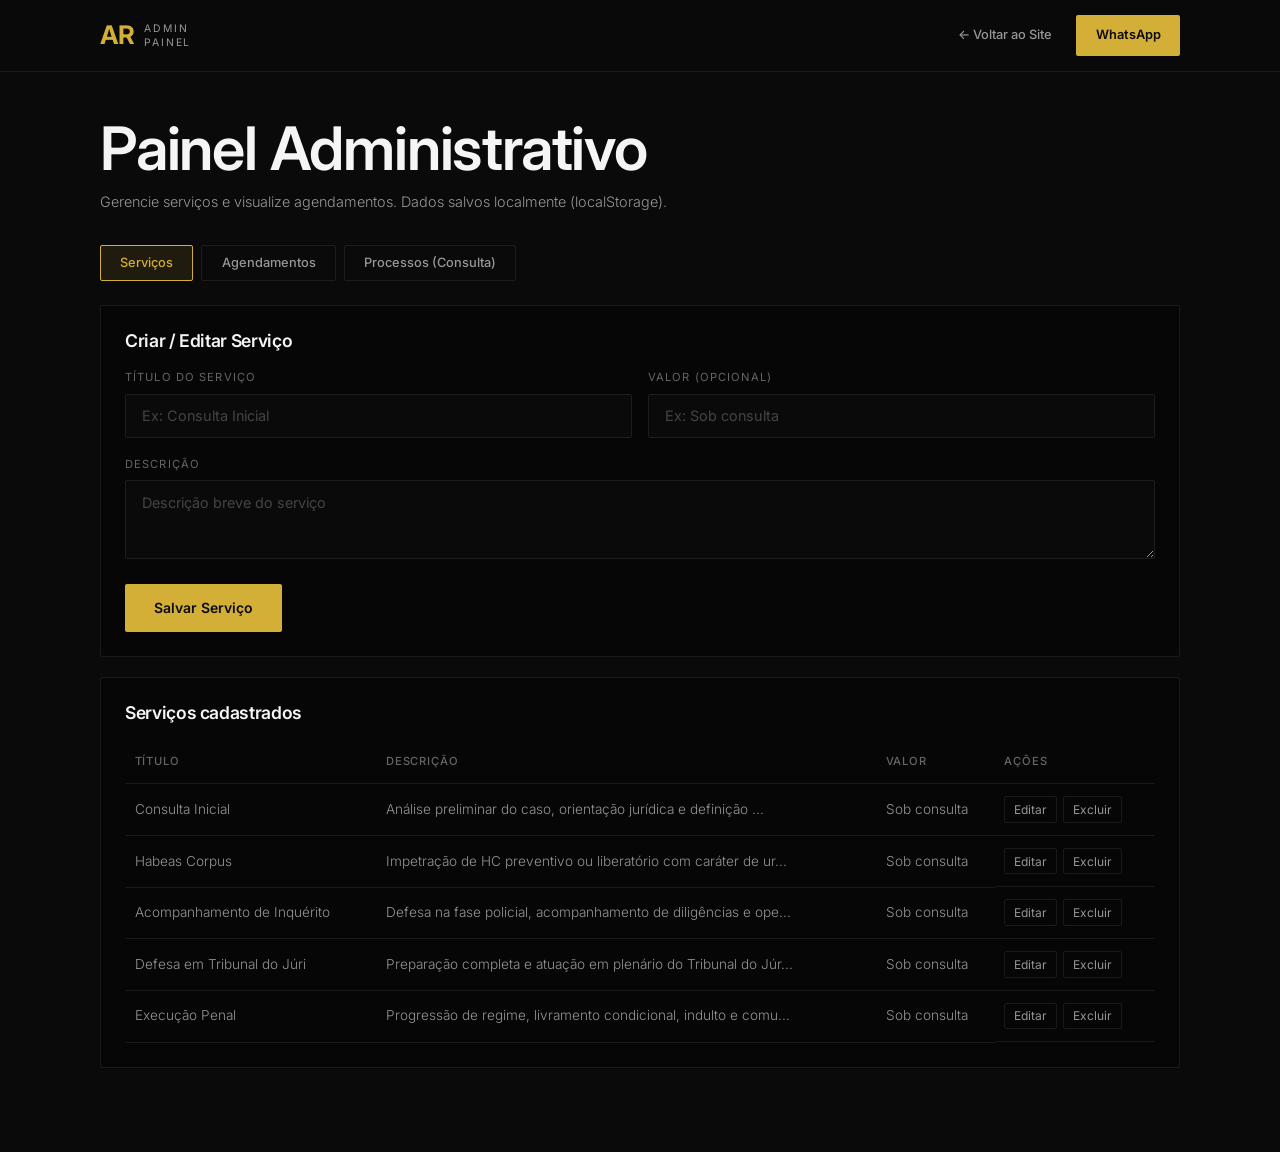
==== admin.html @ 39ab288a "Refactor: arquivos separados (HTML/CSS/JS) + telefone atualizado + banco de dados simulado (agendame" ====
<!DOCTYPE html>
<html lang="pt-BR">
<head>
    <meta charset="UTF-8">
    <meta name="viewport" content="width=device-width, initial-scale=1.0">
    <title>Admin | AR Advocacia Criminal</title>
    <link rel="preconnect" href="https://fonts.googleapis.com">
    <link rel="preconnect" href="https://fonts.gstatic.com" crossorigin>
    <link href="https://fonts.googleapis.com/css2?family=Inter:wght@300;400;500;600;700&display=swap" rel="stylesheet">
    <link rel="stylesheet" href="css/style.css">
</head>
<body>

    <nav class="navbar">
        <div class="container nav-container">
            <a href="index.html" class="logo">
                <span class="logo-mark">AR</span>
                <span class="logo-text">Admin<br>Painel</span>
            </a>
            <div class="nav-links">
                <a href="index.html" class="nav-link">← Voltar ao Site</a>
                <a href="https://wa.me/5546999193713" target="_blank" rel="noopener" class="btn btn-gold btn-sm">WhatsApp</a>
            </div>
        </div>
    </nav>

    <main class="admin-main">
        <div class="container">
            <header class="admin-header">
                <h1>Painel Administrativo</h1>
                <p>Gerencie serviços e visualize agendamentos. Dados salvos localmente (localStorage).</p>
            </header>

            <!-- TABS -->
            <div class="tabs">
                <button class="tab active" data-tab="servicos">Serviços</button>
                <button class="tab" data-tab="agendamentos">Agendamentos</button>
                <button class="tab" data-tab="processos">Processos (Consulta)</button>
            </div>

            <!-- TAB SERVIÇOS -->
            <section id="tab-servicos" class="tab-content active">
                <div class="admin-card">
                    <h2>Criar / Editar Serviço</h2>
                    <form id="form-servico">
                        <input type="hidden" id="servico-id">
                        <div class="form-row">
                            <div class="form-group">
                                <label for="servico-titulo">Título do serviço</label>
                                <input type="text" id="servico-titulo" required placeholder="Ex: Consulta Inicial">
                            </div>
                            <div class="form-group">
                                <label for="servico-preco">Valor (opcional)</label>
                                <input type="text" id="servico-preco" placeholder="Ex: Sob consulta">
                            </div>
                        </div>
                        <div class="form-group">
                            <label for="servico-descricao">Descrição</label>
                            <textarea id="servico-descricao" rows="3" required placeholder="Descrição breve do serviço"></textarea>
                        </div>
                        <div class="form-actions">
                            <button type="submit" class="btn btn-gold" id="btn-salvar-servico">Salvar Serviço</button>
                            <button type="button" class="btn btn-outline" id="btn-cancelar-servico" style="display:none;">Cancelar edição</button>
                        </div>
                    </form>
                </div>

                <div class="admin-card">
                    <h2>Serviços cadastrados</h2>
                    <div id="lista-servicos-admin" class="table-wrap">
                        <!-- preenchido via JS -->
                    </div>
                </div>
            </section>

            <!-- TAB AGENDAMENTOS -->
            <section id="tab-agendamentos" class="tab-content">
                <div class="admin-card">
                    <div class="admin-card-header">
                        <h2>Agendamentos recebidos</h2>
                        <button class="btn btn-outline btn-sm" id="btn-limpar-agendamentos">Limpar todos</button>
                    </div>
                    <div id="lista-agendamentos" class="table-wrap">
                        <!-- preenchido via JS -->
                    </div>
                </div>
            </section>

            <!-- TAB PROCESSOS -->
            <section id="tab-processos" class="tab-content">
                <div class="admin-card">
                    <h2>Base de Processos (Consulta Pública)</h2>
                    <p class="hint">Estes são os códigos disponíveis na consulta processual do site.</p>
                    <div id="lista-processos" class="table-wrap">
                        <!-- preenchido via JS -->
                    </div>
                </div>
            </section>
        </div>
    </main>

    <script src="js/db.js"></script>
    <script src="js/admin.js"></script>
</body>
</html>
---- css/style.css ----
/* ============================================
   AR Advocacia Criminal — Design System
   Preto Ônix + Dourado Luxo + Off-White
   ============================================ */

:root {
    --onyx: #0A0A0A;
    --onyx-soft: #111111;
    --gold: #D4AF37;
    --gold-hover: #c9a227;
    --offwhite: #F5F5F5;
    --muted: rgba(245, 245, 245, 0.6);
    --muted-2: rgba(245, 245, 245, 0.4);
    --border: rgba(255, 255, 255, 0.08);
    --border-gold: rgba(212, 175, 55, 0.35);
    --radius: 2px;
    --font: 'Inter', system-ui, -apple-system, sans-serif;
    --max-w: 1120px;
    --nav-h: 72px;
}

*, *::before, *::after { box-sizing: border-box; margin: 0; padding: 0; }

html { scroll-behavior: smooth; }

body {
    font-family: var(--font);
    background: var(--onyx);
    color: var(--offwhite);
    line-height: 1.6;
    -webkit-font-smoothing: antialiased;
}

img { max-width: 100%; display: block; }
a { color: inherit; text-decoration: none; }
ul { list-style: none; }

.container {
    width: 100%;
    max-width: var(--max-w);
    margin: 0 auto;
    padding: 0 1.25rem;
}

.container.narrow { max-width: 640px; }

/* Typography */
.eyebrow {
    font-size: 0.7rem;
    letter-spacing: 0.28em;
    text-transform: uppercase;
    color: var(--gold);
    font-weight: 500;
    margin-bottom: 0.75rem;
}

h1, h2, h3, h4 { font-weight: 600; letter-spacing: -0.02em; line-height: 1.2; }

h1 { font-size: clamp(2.25rem, 5vw, 3.75rem); }
h2 { font-size: clamp(1.75rem, 3.5vw, 2.25rem); }
h3 { font-size: 1.1rem; }

.text-gold { color: var(--gold); }

/* Buttons */
.btn {
    display: inline-flex;
    align-items: center;
    justify-content: center;
    gap: 0.5rem;
    padding: 0.9rem 1.75rem;
    font-size: 0.875rem;
    font-weight: 600;
    border-radius: var(--radius);
    border: 1px solid transparent;
    cursor: pointer;
    transition: all 0.25s ease;
    font-family: inherit;
}

.btn-gold {
    background: var(--gold);
    color: var(--onyx);
}
.btn-gold:hover { background: var(--gold-hover); }

.btn-outline {
    background: transparent;
    border-color: var(--border-gold);
    color: var(--gold);
}
.btn-outline:hover {
    border-color: var(--gold);
    background: rgba(212, 175, 55, 0.06);
}

.btn-sm { padding: 0.6rem 1.15rem; font-size: 0.8rem; }
.btn-block { width: 100%; }

.btn-loader {
    width: 18px;
    height: 18px;
    border: 2px solid rgba(10,10,10,0.2);
    border-top-color: var(--onyx);
    border-radius: 50%;
    animation: spin 0.7s linear infinite;
}

@keyframes spin {
    to { transform: rotate(360deg); }
}

.hidden { display: none !important; }

/* NAVBAR */
.navbar {
    position: fixed;
    top: 0; left: 0; right: 0;
    z-index: 100;
    height: var(--nav-h);
    background: rgba(10, 10, 10, 0.92);
    backdrop-filter: blur(12px);
    border-bottom: 1px solid var(--border);
}

.nav-container {
    display: flex;
    align-items: center;
    justify-content: space-between;
    height: 100%;
}

.logo {
    display: flex;
    align-items: center;
    gap: 0.6rem;
}

.logo-mark {
    font-size: 1.6rem;
    font-weight: 700;
    color: var(--gold);
    letter-spacing: -0.03em;
}

.logo-text {
    font-size: 0.65rem;
    text-transform: uppercase;
    letter-spacing: 0.18em;
    color: var(--muted);
    line-height: 1.3;
    font-weight: 400;
}

.nav-links {
    display: flex;
    align-items: center;
    gap: 1.5rem;
}

.nav-link {
    font-size: 0.8rem;
    font-weight: 500;
    color: var(--muted);
    position: relative;
    transition: color 0.2s;
}

.nav-link:hover,
.nav-link.active { color: var(--gold); }

.nav-link::after {
    content: '';
    position: absolute;
    left: 0; bottom: -3px;
    width: 0; height: 1px;
    background: var(--gold);
    transition: width 0.25s ease;
}
.nav-link:hover::after { width: 100%; }

.admin-link { color: var(--gold) !important; opacity: 0.85; }

.menu-toggle {
    display: none;
    flex-direction: column;
    gap: 5px;
    background: none;
    border: none;
    cursor: pointer;
    padding: 0.4rem;
}
.menu-toggle span {
    display: block;
    width: 22px;
    height: 1.5px;
    background: var(--gold);
}

/* HERO */
.hero {
    min-height: 100vh;
    display: flex;
    align-items: center;
    justify-content: center;
    text-align: center;
    padding: calc(var(--nav-h) + 2rem) 1.25rem 4rem;
}

.hero-content { max-width: 820px; }

.hero-subtitle {
    font-size: 1.1rem;
    color: var(--muted);
    font-weight: 300;
    max-width: 540px;
    margin: 1.25rem auto 2rem;
    line-height: 1.7;
}

.hero-actions {
    display: flex;
    flex-wrap: wrap;
    gap: 0.85rem;
    justify-content: center;
}

/* SECTIONS */
.section {
    padding: 5rem 0;
    border-top: 1px solid var(--border);
}

.section-alt { background: var(--onyx-soft); }

.section-header {
    text-align: center;
    margin-bottom: 3rem;
}

.section-desc {
    color: var(--muted);
    font-size: 0.95rem;
    font-weight: 300;
    margin-top: 0.5rem;
}

/* CARDS GRID */
.grid-cards {
    display: grid;
    grid-template-columns: repeat(auto-fill, minmax(280px, 1fr));
    gap: 1.15rem;
}

.card {
    padding: 1.75rem;
    border: 1px solid var(--border);
    border-radius: var(--radius);
    background: rgba(0,0,0,0.35);
    transition: border-color 0.3s, transform 0.3s;
}

.card:hover {
    border-color: var(--gold);
    transform: translateY(-2px);
}

.card-icon {
    width: 40px;
    height: 40px;
    display: flex;
    align-items: center;
    justify-content: center;
    border: 1px solid var(--border-gold);
    border-radius: var(--radius);
    margin-bottom: 1.1rem;
    color: var(--gold);
}
.card-icon svg { width: 20px; height: 20px; }

.card h3 { margin-bottom: 0.45rem; }
.card p { font-size: 0.875rem; color: var(--muted); font-weight: 300; line-height: 1.65; }

/* ABOUT */
.about-grid {
    display: grid;
    grid-template-columns: 1fr 1fr;
    gap: 3.5rem;
    align-items: center;
}

.about-text p {
    color: var(--muted);
    font-weight: 300;
    margin-bottom: 1rem;
    line-height: 1.75;
}

.stats {
    display: flex;
    gap: 2rem;
    margin-top: 2rem;
    padding-top: 1.5rem;
    border-top: 1px solid var(--border);
}

.stat-value {
    display: block;
    font-size: 1.6rem;
    font-weight: 600;
    color: var(--gold);
}

.stat-label {
    font-size: 0.7rem;
    text-transform: uppercase;
    letter-spacing: 0.12em;
    color: var(--muted-2);
}

.about-photo { position: relative; }

.photo-placeholder {
    aspect-ratio: 4/5;
    background: linear-gradient(145deg, #0d0d0d, #1a1a1a);
    border: 1px solid var(--border);
    border-radius: var(--radius);
    display: flex;
    align-items: center;
    justify-content: center;
}

.photo-inner { text-align: center; padding: 2rem; }

.photo-initials {
    display: flex;
    align-items: center;
    justify-content: center;
    width: 90px;
    height: 90px;
    margin: 0 auto 1rem;
    border: 1px solid var(--border-gold);
    border-radius: 50%;
    font-size: 1.75rem;
    font-weight: 300;
    color: var(--gold);
}

.photo-name {
    font-size: 0.85rem;
    letter-spacing: 0.15em;
    text-transform: uppercase;
    color: var(--gold);
}

.photo-oab {
    font-size: 0.75rem;
    color: var(--muted-2);
    margin-top: 0.35rem;
}

/* FORMS */
.form-card {
    border: 1px solid var(--border);
    border-radius: var(--radius);
    background: rgba(0,0,0,0.35);
    padding: 1.75rem;
}

.form-row {
    display: grid;
    grid-template-columns: 1fr 1fr;
    gap: 1rem;
}

.form-group {
    margin-bottom: 1.1rem;
}

.form-group label {
    display: block;
    font-size: 0.7rem;
    text-transform: uppercase;
    letter-spacing: 0.1em;
    color: var(--muted-2);
    margin-bottom: 0.4rem;
}

.form-group input,
.form-group select,
.form-group textarea {
    width: 100%;
    padding: 0.8rem 1rem;
    background: var(--onyx);
    border: 1px solid var(--border);
    border-radius: var(--radius);
    color: var(--offwhite);
    font-family: inherit;
    font-size: 0.9rem;
    transition: border-color 0.2s;
}

.form-group input:focus,
.form-group select:focus,
.form-group textarea:focus {
    outline: none;
    border-color: var(--border-gold);
}

.form-group input::placeholder,
.form-group textarea::placeholder {
    color: rgba(245,245,245,0.25);
}

.form-actions {
    display: flex;
    gap: 0.75rem;
    flex-wrap: wrap;
}

/* Alerts & Results */
.alert {
    margin-top: 1rem;
    padding: 0.9rem 1rem;
    border-radius: var(--radius);
    font-size: 0.875rem;
}

.alert-success {
    border: 1px solid rgba(212, 175, 55, 0.4);
    background: rgba(212, 175, 55, 0.08);
    color: var(--gold);
}

.alert-error {
    border: 1px solid rgba(220, 80, 80, 0.35);
    background: rgba(220, 80, 80, 0.08);
    color: #e89a9a;
}

.result-card {
    margin-top: 1.25rem;
    border: 1px solid var(--border-gold);
    border-radius: var(--radius);
    padding: 1.25rem;
    background: rgba(212, 175, 55, 0.04);
    animation: fadeIn 0.4s ease;
}

@keyframes fadeIn {
    from { opacity: 0; transform: translateY(8px); }
    to { opacity: 1; transform: translateY(0); }
}

.result-header {
    display: flex;
    justify-content: space-between;
    align-items: flex-start;
    margin-bottom: 1rem;
}

.result-label {
    font-size: 0.7rem;
    text-transform: uppercase;
    letter-spacing: 0.1em;
    color: var(--muted-2);
}

.result-status {
    color: var(--gold);
    font-weight: 500;
    margin-top: 0.25rem;
    font-size: 0.95rem;
}

.badge {
    font-size: 0.65rem;
    text-transform: uppercase;
    letter-spacing: 0.08em;
    padding: 0.25rem 0.5rem;
    border: 1px solid var(--border-gold);
    color: var(--gold);
    border-radius: var(--radius);
}

.result-body p {
    font-size: 0.875rem;
    color: var(--muted);
    margin-bottom: 0.35rem;
}

.result-body .label { color: var(--muted-2); }

.result-note {
    margin-top: 1rem;
    font-size: 0.75rem;
    color: var(--muted-2);
    line-height: 1.5;
}

.hint-codes {
    text-align: center;
    margin-top: 1.25rem;
    font-size: 0.75rem;
    color: var(--muted-2);
}

.hint-codes code {
    color: rgba(212, 175, 55, 0.7);
    font-family: inherit;
}

/* FOOTER */
.footer {
    border-top: 1px solid var(--border);
    padding: 3.5rem 0 2rem;
}

.footer-grid {
    display: grid;
    grid-template-columns: repeat(3, 1fr);
    gap: 2rem;
    margin-bottom: 2.5rem;
}

.footer-col h4 {
    font-size: 0.7rem;
    text-transform: uppercase;
    letter-spacing: 0.18em;
    color: var(--gold);
    margin-bottom: 1rem;
}

.footer-col ul li,
.footer-col p {
    font-size: 0.875rem;
    color: var(--muted);
    margin-bottom: 0.5rem;
    font-weight: 300;
}

.footer-col a:hover { color: var(--gold); }

.footer-bottom {
    border-top: 1px solid var(--border);
    padding-top: 1.75rem;
}

.ethical-notice {
    font-size: 0.7rem;
    color: rgba(245,245,245,0.28);
    line-height: 1.6;
    max-width: 720px;
    margin-bottom: 0.75rem;
}

.copyright {
    font-size: 0.7rem;
    color: rgba(245,245,245,0.18);
}

/* ========== ADMIN ========== */
.admin-main {
    padding: calc(var(--nav-h) + 2.5rem) 0 4rem;
}

.admin-header {
    margin-bottom: 2rem;
}

.admin-header h1 { margin-bottom: 0.35rem; }
.admin-header p { color: var(--muted); font-size: 0.9rem; font-weight: 300; }

.tabs {
    display: flex;
    gap: 0.5rem;
    margin-bottom: 1.5rem;
    flex-wrap: wrap;
}

.tab {
    padding: 0.6rem 1.2rem;
    background: transparent;
    border: 1px solid var(--border);
    color: var(--muted);
    font-size: 0.8rem;
    font-weight: 500;
    border-radius: var(--radius);
    cursor: pointer;
    font-family: inherit;
    transition: all 0.2s;
}

.tab:hover { border-color: var(--border-gold); color: var(--gold); }
.tab.active {
    background: rgba(212, 175, 55, 0.1);
    border-color: var(--gold);
    color: var(--gold);
}

.tab-content { display: none; }
.tab-content.active { display: block; }

.admin-card {
    border: 1px solid var(--border);
    border-radius: var(--radius);
    background: rgba(0,0,0,0.3);
    padding: 1.5rem;
    margin-bottom: 1.25rem;
}

.admin-card h2 {
    font-size: 1.1rem;
    margin-bottom: 1.15rem;
}

.admin-card-header {
    display: flex;
    justify-content: space-between;
    align-items: center;
    margin-bottom: 1.15rem;
    flex-wrap: wrap;
    gap: 0.75rem;
}

.admin-card-header h2 { margin-bottom: 0; }

.hint {
    font-size: 0.85rem;
    color: var(--muted);
    margin-bottom: 1rem;
}

.table-wrap { overflow-x: auto; }

table {
    width: 100%;
    border-collapse: collapse;
    font-size: 0.85rem;
}

th, td {
    text-align: left;
    padding: 0.75rem 0.6rem;
    border-bottom: 1px solid var(--border);
}

th {
    font-size: 0.7rem;
    text-transform: uppercase;
    letter-spacing: 0.08em;
    color: var(--muted-2);
    font-weight: 500;
}

td { color: var(--muted); font-weight: 300; }

.actions-cell {
    display: flex;
    gap: 0.4rem;
}

.btn-icon {
    background: transparent;
    border: 1px solid var(--border);
    color: var(--muted);
    padding: 0.3rem 0.55rem;
    font-size: 0.75rem;
    border-radius: var(--radius);
    cursor: pointer;
    font-family: inherit;
    transition: all 0.2s;
}

.btn-icon:hover { border-color: var(--gold); color: var(--gold); }
.btn-icon.danger:hover { border-color: #c45; color: #e89a9a; }

.empty-state {
    text-align: center;
    padding: 2rem;
    color: var(--muted-2);
    font-size: 0.9rem;
}

/* RESPONSIVE */
@media (max-width: 900px) {
    .about-grid { grid-template-columns: 1fr; gap: 2.5rem; }
    .footer-grid { grid-template-columns: 1fr; gap: 1.75rem; }
    .form-row { grid-template-columns: 1fr; }
}

@media (max-width: 768px) {
    .nav-links {
        display: none;
        position: absolute;
        top: var(--nav-h);
        left: 0; right: 0;
        flex-direction: column;
        background: var(--onyx);
        border-bottom: 1px solid var(--border);
        padding: 1rem 1.25rem 1.5rem;
        gap: 0.75rem;
        align-items: stretch;
    }

    .nav-links.open { display: flex; }

    .menu-toggle { display: flex; }

    .logo-text { display: none; }

    .stats { gap: 1.25rem; }

    .hero { min-height: auto; padding-top: calc(var(--nav-h) + 3rem); padding-bottom: 3.5rem; }
}
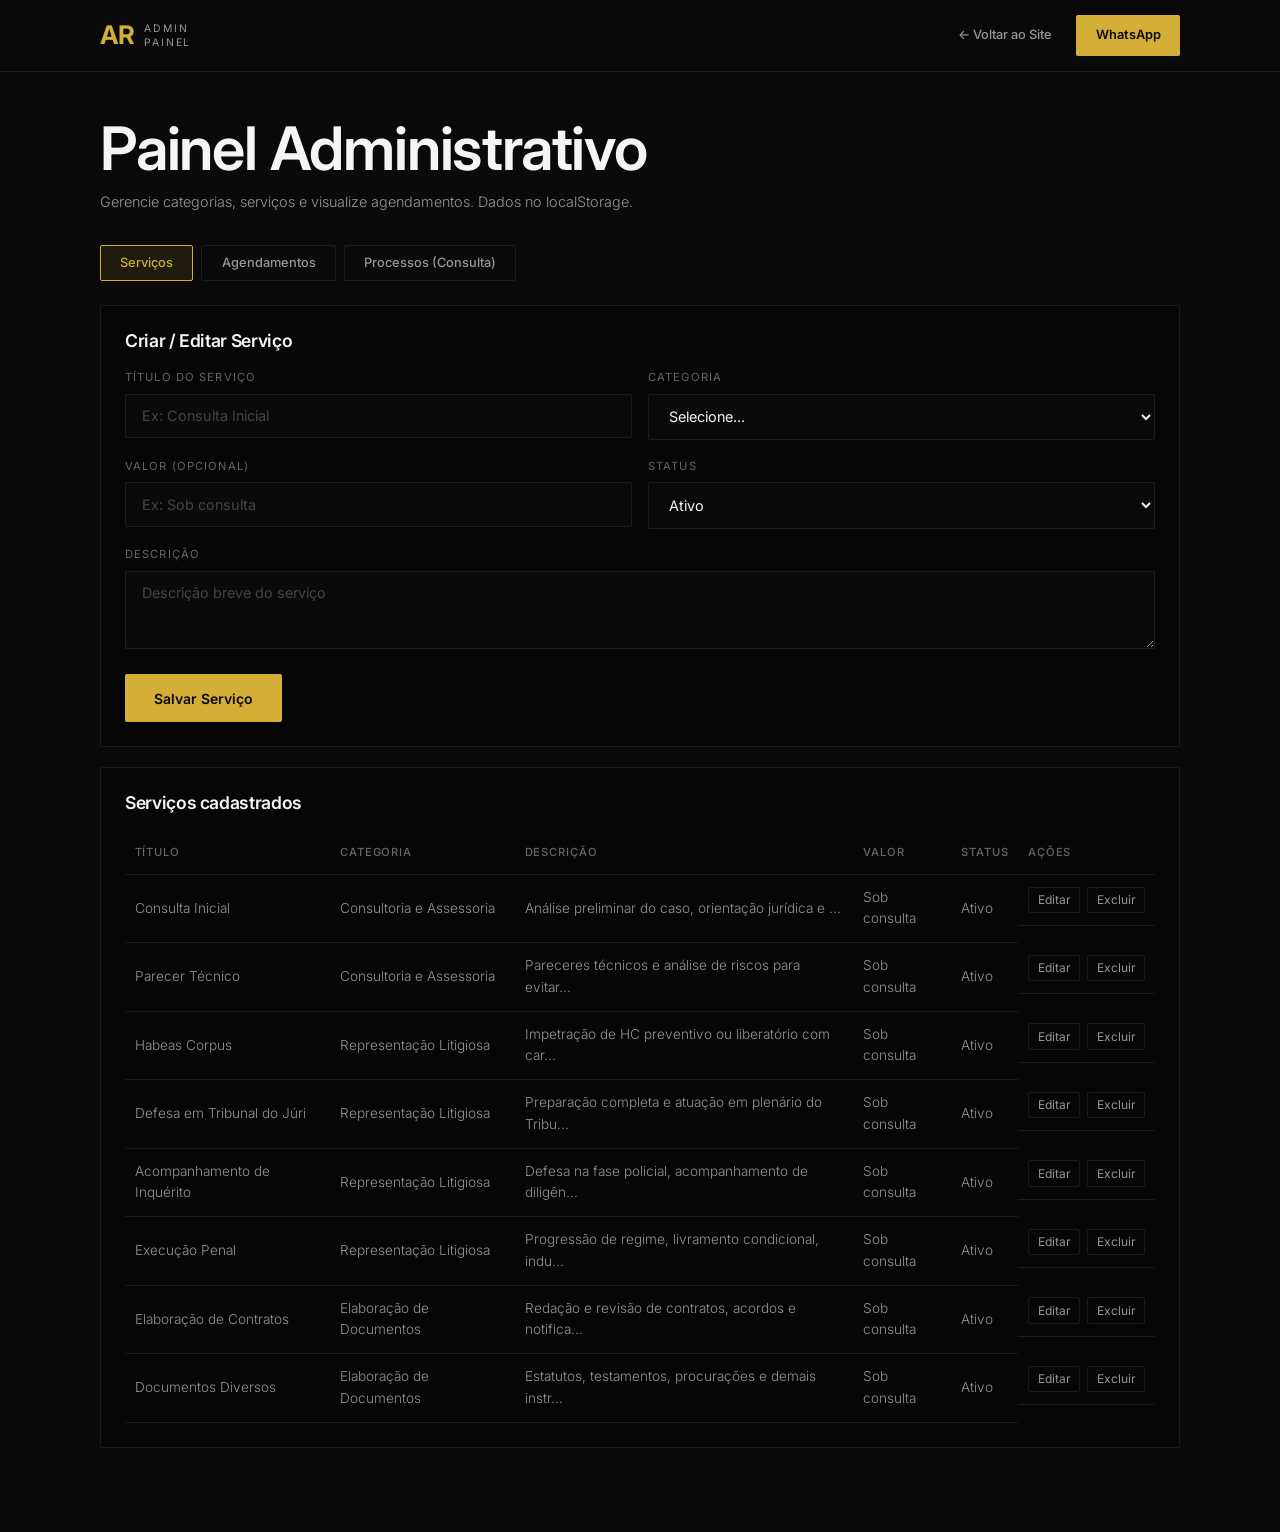
==== commit b20b787c: "Atualiza CSS, JS (categorias), admin e README com modelagem SQL" ====
--- a/admin.html
+++ b/admin.html
@@ -28,10 +28,9 @@
         <div class="container">
             <header class="admin-header">
                 <h1>Painel Administrativo</h1>
-                <p>Gerencie serviços e visualize agendamentos. Dados salvos localmente (localStorage).</p>
+                <p>Gerencie categorias, serviços e visualize agendamentos. Dados no localStorage.</p>
             </header>
 
-            <!-- TABS -->
             <div class="tabs">
                 <button class="tab active" data-tab="servicos">Serviços</button>
                 <button class="tab" data-tab="agendamentos">Agendamentos</button>
@@ -50,8 +49,23 @@
                                 <input type="text" id="servico-titulo" required placeholder="Ex: Consulta Inicial">
                             </div>
                             <div class="form-group">
+                                <label for="servico-categoria">Categoria</label>
+                                <select id="servico-categoria" required>
+                                    <option value="">Selecione...</option>
+                                </select>
+                            </div>
+                        </div>
+                        <div class="form-row">
+                            <div class="form-group">
                                 <label for="servico-preco">Valor (opcional)</label>
                                 <input type="text" id="servico-preco" placeholder="Ex: Sob consulta">
+                            </div>
+                            <div class="form-group">
+                                <label for="servico-ativo">Status</label>
+                                <select id="servico-ativo">
+                                    <option value="true">Ativo</option>
+                                    <option value="false">Inativo</option>
+                                </select>
                             </div>
                         </div>
                         <div class="form-group">
@@ -67,9 +81,7 @@
 
                 <div class="admin-card">
                     <h2>Serviços cadastrados</h2>
-                    <div id="lista-servicos-admin" class="table-wrap">
-                        <!-- preenchido via JS -->
-                    </div>
+                    <div id="lista-servicos-admin" class="table-wrap"></div>
                 </div>
             </section>
 
@@ -80,9 +92,7 @@
                         <h2>Agendamentos recebidos</h2>
                         <button class="btn btn-outline btn-sm" id="btn-limpar-agendamentos">Limpar todos</button>
                     </div>
-                    <div id="lista-agendamentos" class="table-wrap">
-                        <!-- preenchido via JS -->
-                    </div>
+                    <div id="lista-agendamentos" class="table-wrap"></div>
                 </div>
             </section>
 
@@ -90,10 +100,8 @@
             <section id="tab-processos" class="tab-content">
                 <div class="admin-card">
                     <h2>Base de Processos (Consulta Pública)</h2>
-                    <p class="hint">Estes são os códigos disponíveis na consulta processual do site.</p>
-                    <div id="lista-processos" class="table-wrap">
-                        <!-- preenchido via JS -->
-                    </div>
+                    <p class="hint">Códigos disponíveis na consulta processual do site.</p>
+                    <div id="lista-processos" class="table-wrap"></div>
                 </div>
             </section>
         </div>
--- a/css/style.css
+++ b/css/style.css
@@ -44,6 +44,8 @@
 
 .container.narrow { max-width: 640px; }
 
+.text-center { text-align: center; }
+
 /* Typography */
 .eyebrow {
     font-size: 0.7rem;
@@ -177,7 +179,8 @@
     background: var(--gold);
     transition: width 0.25s ease;
 }
-.nav-link:hover::after { width: 100%; }
+.nav-link:hover::after,
+.nav-link.active::after { width: 100%; }
 
 .admin-link { color: var(--gold) !important; opacity: 0.85; }
 
@@ -225,6 +228,21 @@
     justify-content: center;
 }
 
+/* PAGE HERO (páginas internas) */
+.page-hero {
+    padding: calc(var(--nav-h) + 3.5rem) 0 3rem;
+    border-bottom: 1px solid var(--border);
+    text-align: center;
+}
+
+.page-subtitle {
+    color: var(--muted);
+    font-weight: 300;
+    max-width: 520px;
+    margin: 0.75rem auto 0;
+    font-size: 1rem;
+}
+
 /* SECTIONS */
 .section {
     padding: 5rem 0;
@@ -280,6 +298,28 @@
 
 .card h3 { margin-bottom: 0.45rem; }
 .card p { font-size: 0.875rem; color: var(--muted); font-weight: 300; line-height: 1.65; }
+
+/* Categoria block */
+.categoria-block {
+    margin-bottom: 3rem;
+}
+
+.categoria-block:last-child { margin-bottom: 0; }
+
+.categoria-title {
+    font-size: 1.25rem;
+    color: var(--gold);
+    margin-bottom: 0.5rem;
+    letter-spacing: -0.01em;
+}
+
+.categoria-desc {
+    color: var(--muted);
+    font-size: 0.9rem;
+    font-weight: 300;
+    margin-bottom: 1.25rem;
+    max-width: 640px;
+}
 
 /* ABOUT */
 .about-grid {
@@ -359,6 +399,45 @@
     margin-top: 0.35rem;
 }
 
+/* CONTACT GRID */
+.contact-grid {
+    display: grid;
+    grid-template-columns: 1.2fr 1fr;
+    gap: 2.5rem;
+    align-items: start;
+}
+
+.map-placeholder {
+    aspect-ratio: 16/10;
+    background: linear-gradient(145deg, #0d0d0d, #1a1a1a);
+    border: 1px solid var(--border);
+    border-radius: var(--radius);
+    display: flex;
+    align-items: center;
+    justify-content: center;
+    color: var(--muted-2);
+    font-size: 0.85rem;
+}
+
+/* BLOG */
+.blog-date {
+    font-size: 0.7rem;
+    text-transform: uppercase;
+    letter-spacing: 0.1em;
+    color: var(--muted-2);
+    margin-bottom: 0.6rem;
+}
+
+.blog-link {
+    display: inline-block;
+    margin-top: 1rem;
+    font-size: 0.85rem;
+    color: var(--gold);
+    font-weight: 500;
+}
+
+.blog-link:hover { text-decoration: underline; }
+
 /* FORMS */
 .form-card {
     border: 1px solid var(--border);
@@ -687,6 +766,7 @@
     .about-grid { grid-template-columns: 1fr; gap: 2.5rem; }
     .footer-grid { grid-template-columns: 1fr; gap: 1.75rem; }
     .form-row { grid-template-columns: 1fr; }
+    .contact-grid { grid-template-columns: 1fr; }
 }
 
 @media (max-width: 768px) {
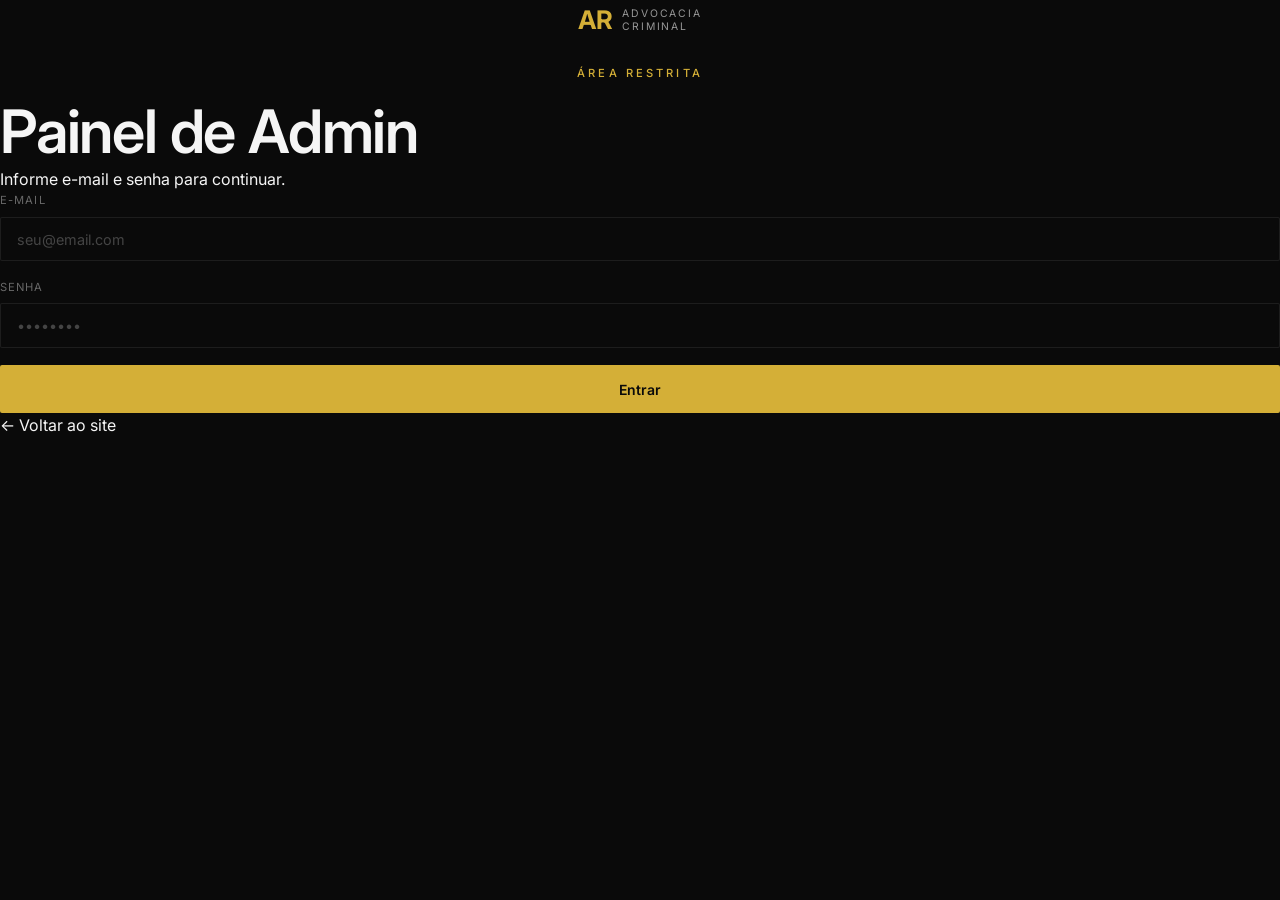
==== commit 870a6d76: "Adiciona tela de login no Painel Admin (email + senha)" ====
--- a/admin.html
+++ b/admin.html
@@ -8,6 +8,13 @@
     <link rel="preconnect" href="https://fonts.gstatic.com" crossorigin>
     <link href="https://fonts.googleapis.com/css2?family=Inter:wght@300;400;500;600;700&display=swap" rel="stylesheet">
     <link rel="stylesheet" href="css/style.css">
+    <script src="js/auth.js"></script>
+    <script>
+        // Bloqueia acesso sem login (antes de renderizar o conteúdo)
+        if (!Auth.isLoggedIn()) {
+            window.location.replace('login.html');
+        }
+    </script>
 </head>
 <body>
 
@@ -19,7 +26,7 @@
             </a>
             <div class="nav-links">
                 <a href="index.html" class="nav-link">← Voltar ao Site</a>
-                <a href="https://wa.me/5546999193713" target="_blank" rel="noopener" class="btn btn-gold btn-sm">WhatsApp</a>
+                <button type="button" class="btn btn-outline btn-sm" id="btn-logout">Sair</button>
             </div>
         </div>
     </nav>
@@ -109,5 +116,11 @@
 
     <script src="js/db.js"></script>
     <script src="js/admin.js"></script>
+    <script>
+        document.getElementById('btn-logout')?.addEventListener('click', () => {
+            Auth.logout();
+            window.location.href = 'login.html';
+        });
+    </script>
 </body>
-</html>+</html>
